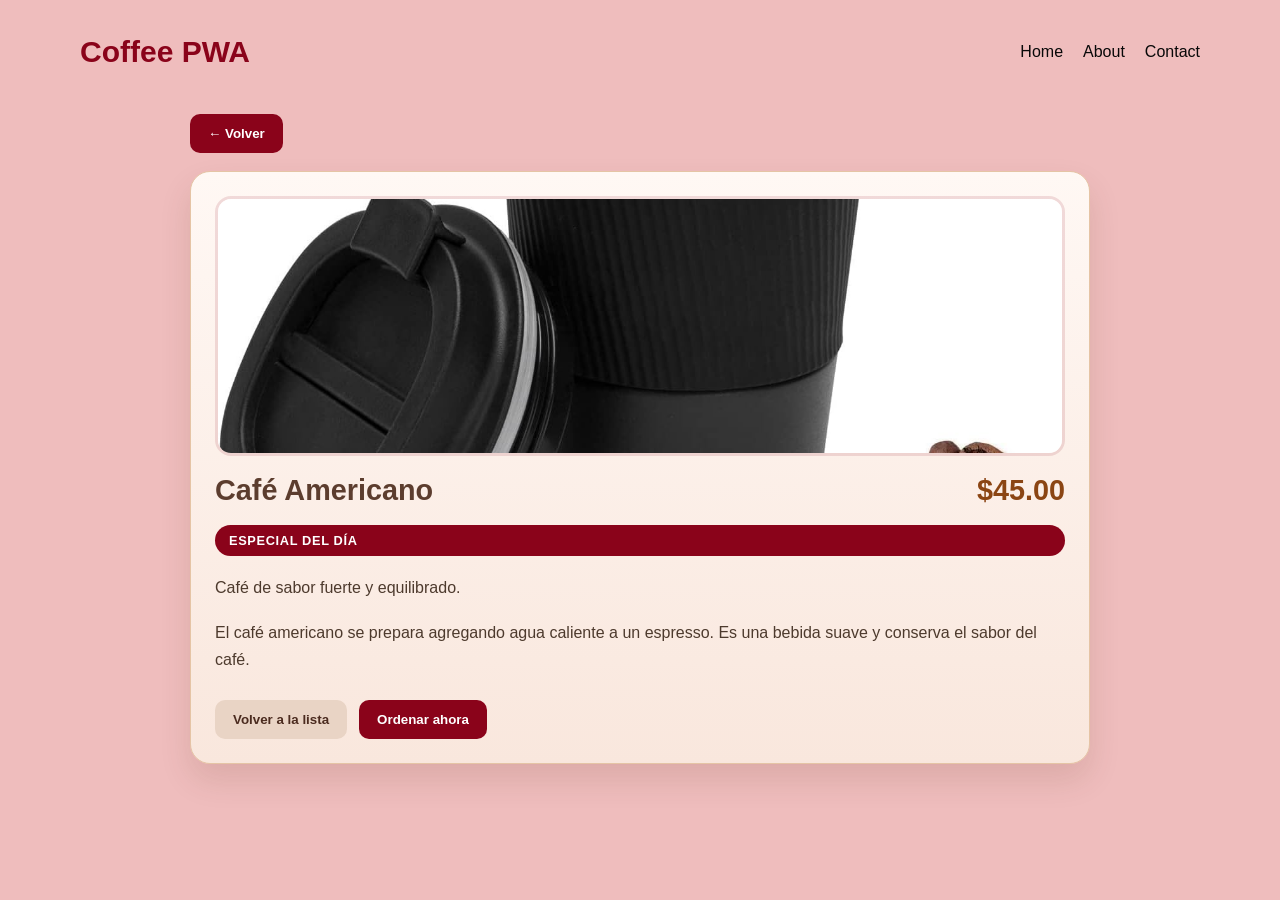
==== detalle.html @ 4420ba3e "feat:configuracion del serviceworker y el harchivo de manifest, asi como tambien la iterfaz de detal" ====
<!DOCTYPE html>
<html lang="es">

<head>
    <meta charset="UTF-8">
    <meta name="viewport" content="width=device-width, initial-scale=1.0">
    <title>Detalle del café</title>

    <link rel="stylesheet" href="css/style.css">
    <link rel="manifest" href="manifest.json">
    <meta name="theme-color" content="#124443">
</head>

<body>
    <main>
        <nav>
            <h1>Coffee PWA</h1>
            <ul>
                <li><a href="index.html">Home</a></li>
                <li>About</li>
                <li>Contact</li>
            </ul>
        </nav>

        <div class="detalle-page">
            <button type="button" class="btn-volver-pagina" onclick="window.location.href='index.html'">← Volver</button>
            <section id="detalle-producto" class="detalle-producto" aria-live="polite"></section>
        </div>
    </main>

    <script src="js/app.js"></script>
    <script>
        if ('serviceWorker' in navigator) {
            window.addEventListener('load', () => {
                navigator.serviceWorker.register('./serviceworker.js', { scope: './' })
                    .then(() => console.log('Service Worker registrado correctamente'))
                    .catch((error) => console.error('Error al registrar Service Worker:', error));
            });
        }
    </script>
</body>

</html>
---- css/style.css ----
* {
    margin: 0;
    padding: 0;
    box-sizing: border-box;
}

body {
    font-family: Arial, sans-serif;
    background-color: #efbdbd;
    font-size: 1rem;
}

main {
    max-width: 1200px;
    margin: 0 auto;
    padding: 20px;
}

nav {
    display: flex;
    justify-content: space-between;
    align-items: center;
    padding: 15px 20px;
    margin-bottom: 20px;
}

nav h1 {
    color: #8a031a;
    font-size: 30px;
}

ul {
    list-style: none;
    display: flex;
    gap: 20px;
}

li {
    cursor: pointer;
    color: #080808;
}

li a {
    text-decoration: none;
    color: #080808;
}

.detalle-page {
    max-width: 900px;
    margin: 0 auto;
    padding: 10px 0 30px;
}

.btn-volver-pagina {
    background: #8a031a;
    color: #fff;
    border: none;
    border-radius: 10px;
    padding: 12px 18px;
    margin-bottom: 18px;
    cursor: pointer;
    font-weight: 700;
}

.toolbar {
    display: flex;
    justify-content: flex-end;
    margin-bottom: 20px;
}

.boton-instalar {
    background: #124443;
    color: #fff;
    border: none;
    border-radius: 10px;
    padding: 12px 20px;
    font-weight: 700;
    cursor: pointer;
}

.layout-pwa {
    display: grid;
    grid-template-columns: minmax(0, 2fr) minmax(280px, 1fr);
    gap: 24px;
    align-items: start;
}

.container {
    display: grid;
    grid-template-columns: repeat(2, minmax(0, 1fr));
    gap: 20px;
    width: 100%;
}

.card {
    background-color: white;
    border: 1px solid #ddd;
    border-radius: 10px;
    overflow: hidden;
    box-shadow: 0 2px 8px rgba(0, 0, 0, 0.15);
    transition: 0.3s;
}

.card:hover {
    transform: translateY(-5px);
    box-shadow: 0 4px 12px rgba(0, 0, 0, 0.25);
}

.card img {
    width: 100%;
    height: 180px;
    object-fit: cover;
    display: block;
}

.card-info {
    padding: 15px;
    text-align: center;
}

.card-info h2 {
    margin: 0;
    font-size: 20px;
    color: #5c3d2e;
}

.card-info p {
    margin: 10px 0;
    color: #666;
    font-size: 14px;
}

.card-info span {
    display: block;
    font-size: 18px;
    font-weight: bold;
    color: #8b4513;
    margin-top: 10px;
}

.card-info button {
    display: inline-block;
    margin: 15px auto 0;
    padding: 10px 20px;
    background-color: #8a031a;
    color: white;
    border: none;
    border-radius: 8px;
    cursor: pointer;
    font-size: 16px;
}

.detalle-producto {
    background: linear-gradient(180deg, #fff8f4 0%, #f9e7dd 100%);
    border: 1px solid #e5c4a5;
    border-radius: 20px;
    padding: 24px;
    position: sticky;
    top: 20px;
    min-height: 360px;
    box-shadow: 0 16px 32px rgba(81, 38, 17, 0.12);
}

.detalle-producto .detalle-vacio {
    color: #6b4a35;
    text-align: center;
    margin-top: 30px;
    font-size: 1rem;
}

.detalle-producto .producto-detalle {
    display: grid;
    grid-template-columns: 1fr;
    gap: 18px;
}

.detalle-producto .producto-detalle img {
    width: 100%;
    height: 260px;
    object-fit: cover;
    border-radius: 16px;
    border: 3px solid rgba(138, 3, 26, 0.12);
}

.detalle-producto .producto-meta {
    display: flex;
    justify-content: space-between;
    align-items: center;
    gap: 12px;
    flex-wrap: wrap;
}

.detalle-producto h2 {
    color: #5c3d2e;
    margin: 0;
    font-size: clamp(1.8rem, 2vw, 2.5rem);
}

.detalle-producto .precio-detalle {
    color: #8b4513;
    font-size: 1.8rem;
    font-weight: 700;
}

.detalle-producto .badge {
    display: inline-block;
    background: #8a031a;
    color: #fff;
    border-radius: 999px;
    padding: 8px 14px;
    font-size: 0.8rem;
    letter-spacing: 0.05em;
    text-transform: uppercase;
    font-weight: 700;
}

.detalle-producto p {
    color: #4d3a2d;
    line-height: 1.7;
    margin: 0;
}

.detalle-producto .acciones-detalle {
    display: flex;
    gap: 12px;
    flex-wrap: wrap;
    margin-top: 8px;
}

.detalle-producto .btn-volver,
.detalle-producto .btn-ordenar {
    border: none;
    border-radius: 10px;
    padding: 12px 18px;
    font-weight: 700;
    cursor: pointer;
}

.detalle-producto .btn-volver {
    background: #e9d4c5;
    color: #4b2b1f;
}

.detalle-producto .btn-ordenar {
    background: #8a031a;
    color: #fff;
}

@media (max-width: 800px) {
    .layout-pwa {
        grid-template-columns: 1fr;
    }

    .container {
        grid-template-columns: repeat(2, minmax(0, 1fr));
    }
}

@media (max-width: 600px) {
    nav {
        flex-direction: column;
        gap: 15px;
    }

    ul {
        gap: 10px;
    }

    .container {
        grid-template-columns: 1fr;
    }
}
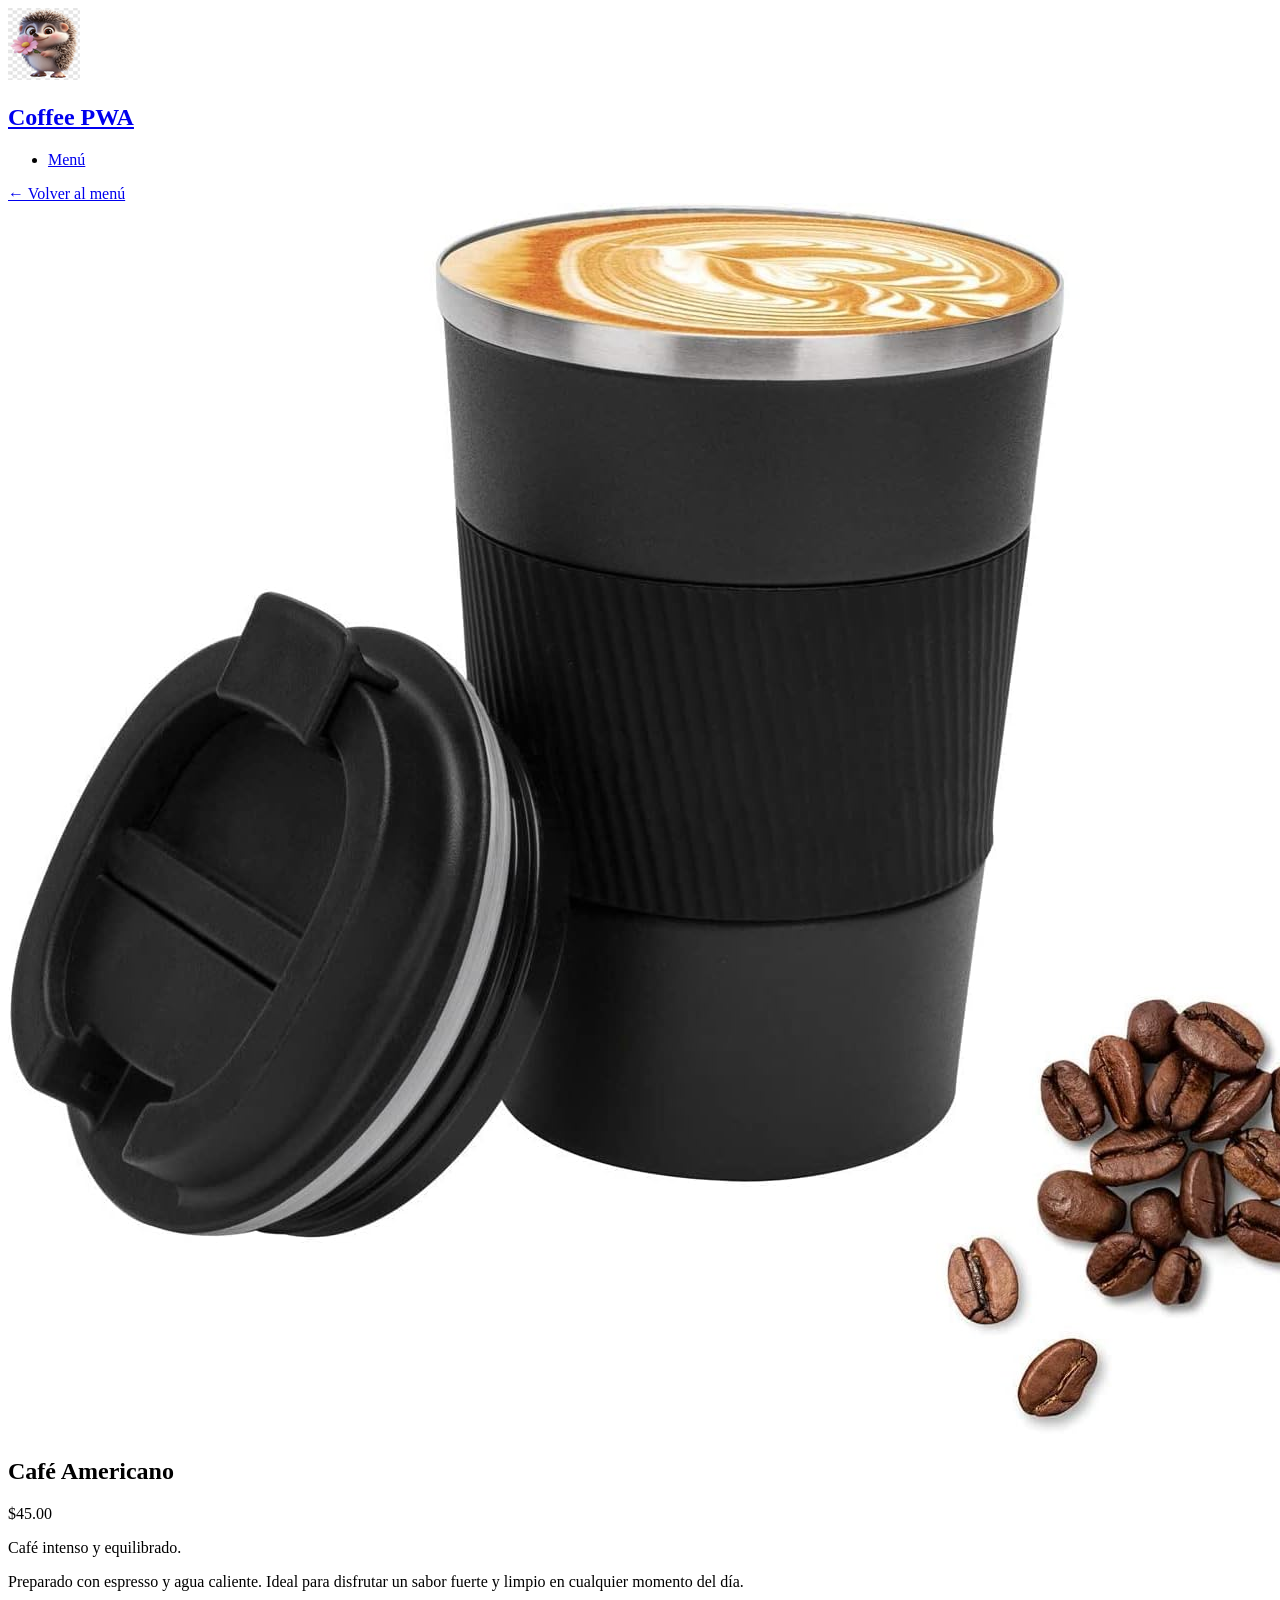
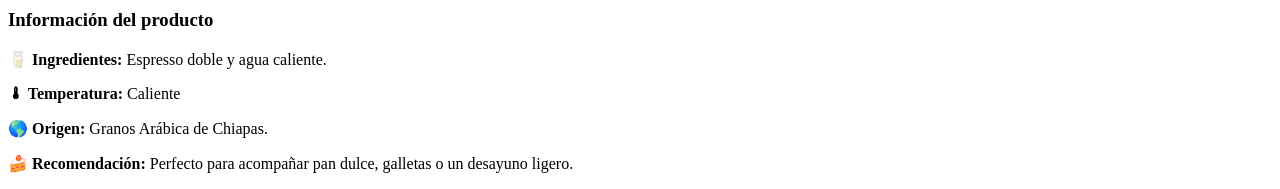
==== commit b6bc1501: "api pokemon" ====
--- a/detalle.html
+++ b/detalle.html
@@ -1,43 +1,38 @@
 <!DOCTYPE html>
 <html lang="es">
-
 <head>
     <meta charset="UTF-8">
-    <meta name="viewport" content="width=device-width, initial-scale=1.0">
-    <title>Detalle del café</title>
+    <meta name="viewport" content="width=device-width, initial-scale=1.0, viewport-fit=cover">
+    <title>Detalle del producto | Coffee PWA</title>
 
-    <link rel="stylesheet" href="css/style.css">
-    <link rel="manifest" href="manifest.json">
-    <meta name="theme-color" content="#124443">
+    <!-- Google Fonts: Nunito -->
+    <link rel="preconnect" href="https://fonts.googleapis.com">
+    <link rel="preconnect" href="https://fonts.gstatic.com" crossorigin>
+    <link href="https://fonts.googleapis.com/css2?family=Nunito:wght@400;600;700;800&display=swap" rel="stylesheet">
+
+    <link rel="stylesheet" href="/css/style.css?v=17">
+    <link rel="manifest" href="/manifest.json">
+    <meta name="theme-color" content="#3D2314">
 </head>
-
 <body>
     <main>
-        <nav>
-            <h1>Coffee PWA</h1>
-            <ul>
-                <li><a href="index.html">Home</a></li>
-                <li>About</li>
-                <li>Contact</li>
-            </ul>
-        </nav>
+        <header class="app-header">
+            <nav>
+                <a href="/index.html" class="brand" aria-label="Coffee PWA Inicio">
+                    <img src="/imagenes/icons/icon-72x72.png" alt="Coffee PWA Logo" class="brand-logo">
+                    <h1>Coffee PWA</h1>
+                </a>
+                <ul>
+                    <li><a href="/index.html">Menú</a></li>
+                </ul>
+            </nav>
+        </header>
 
-        <div class="detalle-page">
-            <button type="button" class="btn-volver-pagina" onclick="window.location.href='index.html'">← Volver</button>
-            <section id="detalle-producto" class="detalle-producto" aria-live="polite"></section>
-        </div>
+        <section class="product-detail" id="detalle-producto"></section>
     </main>
 
-    <script src="js/app.js"></script>
-    <script>
-        if ('serviceWorker' in navigator) {
-            window.addEventListener('load', () => {
-                navigator.serviceWorker.register('./serviceworker.js', { scope: './' })
-                    .then(() => console.log('Service Worker registrado correctamente'))
-                    .catch((error) => console.error('Error al registrar Service Worker:', error));
-            });
-        }
-    </script>
+    <script src="/js/pokemon.service.js?v=17"></script>
+    <script src="/js/pokemon.ui.js?v=17"></script>
+    <script src="/js/app.js?v=17"></script>
 </body>
-
-</html>
+</html>
--- a/css/style.css
+++ b/css/style.css
@@ -1,272 +1,64 @@
-* {
-    margin: 0;
-    padding: 0;
-    box-sizing: border-box;
-}
 
-body {
-    font-family: Arial, sans-serif;
-    background-color: #efbdbd;
-    font-size: 1rem;
-}
-
-main {
-    max-width: 1200px;
-    margin: 0 auto;
-    padding: 20px;
-}
-
-nav {
-    display: flex;
-    justify-content: space-between;
-    align-items: center;
-    padding: 15px 20px;
-    margin-bottom: 20px;
-}
-
-nav h1 {
-    color: #8a031a;
-    font-size: 30px;
-}
-
-ul {
-    list-style: none;
-    display: flex;
-    gap: 20px;
-}
-
-li {
-    cursor: pointer;
-    color: #080808;
-}
-
-li a {
-    text-decoration: none;
-    color: #080808;
-}
-
-.detalle-page {
-    max-width: 900px;
-    margin: 0 auto;
-    padding: 10px 0 30px;
-}
-
-.btn-volver-pagina {
-    background: #8a031a;
-    color: #fff;
-    border: none;
-    border-radius: 10px;
-    padding: 12px 18px;
-    margin-bottom: 18px;
-    cursor: pointer;
-    font-weight: 700;
-}
-
-.toolbar {
-    display: flex;
-    justify-content: flex-end;
-    margin-bottom: 20px;
-}
-
-.boton-instalar {
-    background: #124443;
-    color: #fff;
-    border: none;
-    border-radius: 10px;
-    padding: 12px 20px;
-    font-weight: 700;
-    cursor: pointer;
-}
-
-.layout-pwa {
-    display: grid;
-    grid-template-columns: minmax(0, 2fr) minmax(280px, 1fr);
-    gap: 24px;
-    align-items: start;
-}
+/* ==========================================================================
+   CATÁLOGO Y TARJETAS MÁS PEQUEÑAS
+   ========================================================================== */
 
 .container {
-    display: grid;
-    grid-template-columns: repeat(2, minmax(0, 1fr));
-    gap: 20px;
-    width: 100%;
+  display: grid;
+  grid-template-columns: repeat(auto-fill, minmax(200px, 1fr));
+  gap: var(--space-4);
+  padding: var(--space-4) 0;
+  width: 100%;
 }
 
 .card {
-    background-color: white;
-    border: 1px solid #ddd;
-    border-radius: 10px;
-    overflow: hidden;
-    box-shadow: 0 2px 8px rgba(0, 0, 0, 0.15);
-    transition: 0.3s;
+  width: 100%;
+  display: flex;
+  flex-direction: column;
+  background: var(--bg-card);
+  border: 1px solid var(--color-border);
+  border-radius: var(--radius-lg);
+  overflow: hidden;
+  box-shadow: var(--shadow-card);
+  transition: transform var(--transition-base),
+              box-shadow var(--transition-base),
+              border-color var(--transition-base);
 }
 
 .card:hover {
-    transform: translateY(-5px);
-    box-shadow: 0 4px 12px rgba(0, 0, 0, 0.25);
+  transform: translateY(-4px);
+  box-shadow: var(--shadow-hover);
+  border-color: var(--color-accent-border);
 }
 
+/* Imágenes más pequeñas */
 .card img {
-    width: 100%;
-    height: 180px;
-    object-fit: cover;
-    display: block;
+  width: 100%;
+  height: 150px;
+  object-fit: cover;
+  display: block;
+  background-color: var(--bg-subtle);
+  transition: transform 0.4s ease;
 }
 
-.card-info {
-    padding: 15px;
-    text-align: center;
+.card:hover img {
+  transform: scale(1.02);
 }
 
-.card-info h2 {
-    margin: 0;
-    font-size: 20px;
-    color: #5c3d2e;
+/* Menos espacio dentro de la tarjeta */
+.card-info {
+  display: flex;
+  flex-direction: column;
+  flex: 1;
+  padding: var(--space-3);
+  text-align: left;
 }
 
-.card-info p {
-    margin: 10px 0;
-    color: #666;
-    font-size: 14px;
+/* Títulos un poco más pequeños */
+.card-info h2 {
+  color: var(--color-text);
+  font-size: 1.1rem;
+  font-weight: 800;
+  line-height: 1.3;
+  margin-bottom: var(--space-2);
 }
-
-.card-info span {
-    display: block;
-    font-size: 18px;
-    font-weight: bold;
-    color: #8b4513;
-    margin-top: 10px;
-}
-
-.card-info button {
-    display: inline-block;
-    margin: 15px auto 0;
-    padding: 10px 20px;
-    background-color: #8a031a;
-    color: white;
-    border: none;
-    border-radius: 8px;
-    cursor: pointer;
-    font-size: 16px;
-}
-
-.detalle-producto {
-    background: linear-gradient(180deg, #fff8f4 0%, #f9e7dd 100%);
-    border: 1px solid #e5c4a5;
-    border-radius: 20px;
-    padding: 24px;
-    position: sticky;
-    top: 20px;
-    min-height: 360px;
-    box-shadow: 0 16px 32px rgba(81, 38, 17, 0.12);
-}
-
-.detalle-producto .detalle-vacio {
-    color: #6b4a35;
-    text-align: center;
-    margin-top: 30px;
-    font-size: 1rem;
-}
-
-.detalle-producto .producto-detalle {
-    display: grid;
-    grid-template-columns: 1fr;
-    gap: 18px;
-}
-
-.detalle-producto .producto-detalle img {
-    width: 100%;
-    height: 260px;
-    object-fit: cover;
-    border-radius: 16px;
-    border: 3px solid rgba(138, 3, 26, 0.12);
-}
-
-.detalle-producto .producto-meta {
-    display: flex;
-    justify-content: space-between;
-    align-items: center;
-    gap: 12px;
-    flex-wrap: wrap;
-}
-
-.detalle-producto h2 {
-    color: #5c3d2e;
-    margin: 0;
-    font-size: clamp(1.8rem, 2vw, 2.5rem);
-}
-
-.detalle-producto .precio-detalle {
-    color: #8b4513;
-    font-size: 1.8rem;
-    font-weight: 700;
-}
-
-.detalle-producto .badge {
-    display: inline-block;
-    background: #8a031a;
-    color: #fff;
-    border-radius: 999px;
-    padding: 8px 14px;
-    font-size: 0.8rem;
-    letter-spacing: 0.05em;
-    text-transform: uppercase;
-    font-weight: 700;
-}
-
-.detalle-producto p {
-    color: #4d3a2d;
-    line-height: 1.7;
-    margin: 0;
-}
-
-.detalle-producto .acciones-detalle {
-    display: flex;
-    gap: 12px;
-    flex-wrap: wrap;
-    margin-top: 8px;
-}
-
-.detalle-producto .btn-volver,
-.detalle-producto .btn-ordenar {
-    border: none;
-    border-radius: 10px;
-    padding: 12px 18px;
-    font-weight: 700;
-    cursor: pointer;
-}
-
-.detalle-producto .btn-volver {
-    background: #e9d4c5;
-    color: #4b2b1f;
-}
-
-.detalle-producto .btn-ordenar {
-    background: #8a031a;
-    color: #fff;
-}
-
-@media (max-width: 800px) {
-    .layout-pwa {
-        grid-template-columns: 1fr;
-    }
-
-    .container {
-        grid-template-columns: repeat(2, minmax(0, 1fr));
-    }
-}
-
-@media (max-width: 600px) {
-    nav {
-        flex-direction: column;
-        gap: 15px;
-    }
-
-    ul {
-        gap: 10px;
-    }
-
-    .container {
-        grid-template-columns: 1fr;
-    }
-}
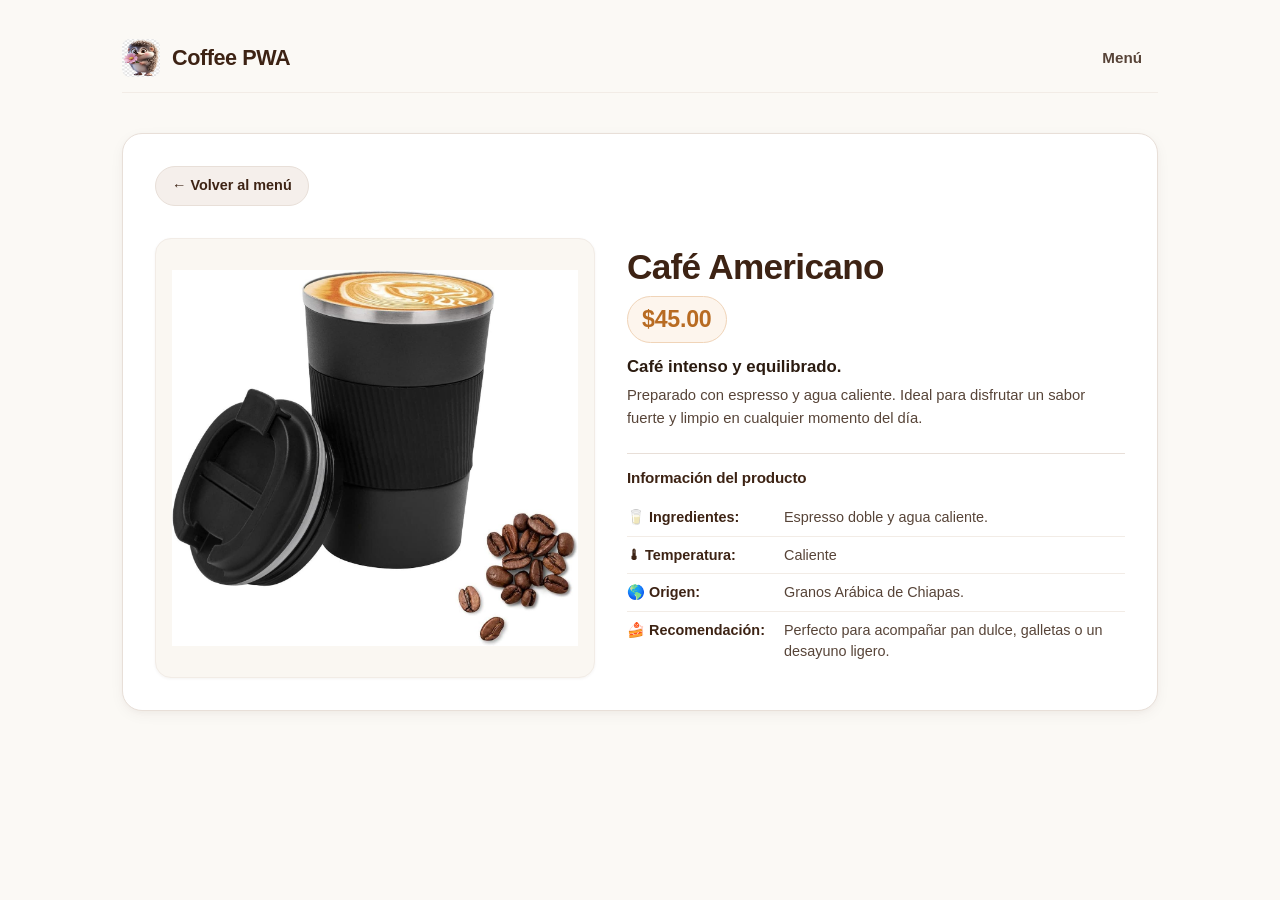
==== commit 99332b41: "pokemones" ====
--- a/detalle.html
+++ b/detalle.html
@@ -10,7 +10,7 @@
     <link rel="preconnect" href="https://fonts.gstatic.com" crossorigin>
     <link href="https://fonts.googleapis.com/css2?family=Nunito:wght@400;600;700;800&display=swap" rel="stylesheet">
 
-    <link rel="stylesheet" href="/css/style.css?v=17">
+    <link rel="stylesheet" href="/css/style.css?v=19">
     <link rel="manifest" href="/manifest.json">
     <meta name="theme-color" content="#3D2314">
 </head>
--- a/css/style.css
+++ b/css/style.css
@@ -1,18 +1,245 @@
-
 /* ==========================================================================
-   CATÁLOGO Y TARJETAS MÁS PEQUEÑAS
+   COFFEE PWA - DESIGN SYSTEM & STYLES (Specialty Warm Light Theme)
+   Zero Horizontal Overflow | Android Mobile-First | 48px Touch Targets
    ========================================================================== */
+
+:root {
+  /* Typography */
+  --font-main: 'Nunito', -apple-system, BlinkMacSystemFont, 'Segoe UI', Roboto, Helvetica, Arial, sans-serif;
+
+  /* Palette - Warm Specialty Coffee Light Theme */
+  --bg-page: #FBF9F5;
+  --bg-surface: #FFFFFF;
+  --bg-subtle: #F5EFEB;
+  --bg-subtle-hover: #ECE4DC;
+  --bg-card: #FFFFFF;
+
+  --color-primary: #3D2314;
+  --color-primary-hover: #26140A;
+  --color-primary-light: #5C3D2E;
+
+  --color-accent: #B86B22;
+  --color-accent-subtle: #FDF5ED;
+  --color-accent-border: #F0D4B8;
+
+  --color-text: #2B1B10;
+  --color-text-secondary: #574438;
+  --color-text-muted: #847366;
+
+  --color-border: #E8DFD8;
+  --color-border-light: #F2ECE6;
+
+  /* Spacing System (multiples of 4) */
+  --space-1: 4px;
+  --space-2: 8px;
+  --space-3: 12px;
+  --space-4: 16px;
+  --space-5: 20px;
+  --space-6: 24px;
+  --space-8: 32px;
+  --space-10: 40px;
+  --space-12: 48px;
+
+  /* Border Radius Scale */
+  --radius-sm: 8px;
+  --radius-md: 12px;
+  --radius-lg: 16px;
+  --radius-xl: 20px;
+  --radius-full: 9999px;
+
+  /* Elevation & Shadows */
+  --shadow-card: 0 4px 16px -2px rgba(61, 35, 20, 0.06), 0 2px 6px -1px rgba(61, 35, 20, 0.03);
+  --shadow-hover: 0 12px 28px -4px rgba(61, 35, 20, 0.12), 0 4px 10px -2px rgba(61, 35, 20, 0.06);
+  --shadow-sm: 0 1px 3px rgba(61, 35, 20, 0.05);
+
+  /* Touch Target (Android Accessibility standard) */
+  --touch-target: 48px;
+
+  /* Transitions */
+  --transition-base: 0.2s cubic-bezier(0.4, 0, 0.2, 1);
+}
+
+/* ==========================================================================
+   RESET & GLOBAL RULES
+   ========================================================================== */
+
+*, *::before, *::after {
+  margin: 0;
+  padding: 0;
+  box-sizing: border-box;
+  -webkit-tap-highlight-color: transparent;
+}
+
+html {
+  font-size: 16px;
+  scroll-behavior: smooth;
+  -webkit-text-size-adjust: 100%;
+}
+
+body {
+  font-family: var(--font-main);
+  background-color: var(--bg-page);
+  color: var(--color-text-secondary);
+  line-height: 1.6;
+  min-height: 100vh;
+  min-height: 100dvh;
+  overflow-x: hidden;
+  /* Respeto estricto del safe-area en Android */
+  padding-bottom: max(var(--space-6), env(safe-area-inset-bottom));
+}
+
+main {
+  width: 100%;
+  max-width: 1100px;
+  margin: 0 auto;
+  padding: var(--space-4);
+  text-align: left;
+}
+
+/* ==========================================================================
+   HEADER & NAVIGATION
+   ========================================================================== */
+
+.app-header {
+  margin-bottom: var(--space-6);
+}
+
+nav {
+  display: flex;
+  justify-content: space-between;
+  align-items: center;
+  flex-wrap: wrap;
+  gap: var(--space-3) var(--space-4);
+  padding: var(--space-3) 0;
+  border-bottom: 1px solid var(--color-border-light);
+}
+
+/* Logo e imagen siempre AL LADO del nombre en una fila horizontal */
+.brand {
+  display: inline-flex !important;
+  flex-direction: row !important;
+  align-items: center !important;
+  flex-wrap: nowrap !important;
+  gap: var(--space-3);
+  text-decoration: none;
+  flex-shrink: 0;
+}
+
+.brand-logo {
+  width: 38px;
+  height: 38px;
+  border-radius: var(--radius-sm);
+  object-fit: contain;
+  flex-shrink: 0;
+  display: block;
+}
+
+.brand h1 {
+  color: var(--color-primary);
+  font-size: 1.35rem;
+  font-weight: 800;
+  letter-spacing: -0.02em;
+  margin: 0;
+  line-height: 1;
+  white-space: nowrap;
+}
+
+ul {
+  list-style: none;
+  display: flex;
+  align-items: center;
+  gap: var(--space-2);
+}
+
+li {
+  margin: 0;
+}
+
+li a {
+  display: inline-flex;
+  align-items: center;
+  justify-content: center;
+  min-height: 44px;
+  padding: var(--space-2) var(--space-4);
+  border-radius: var(--radius-full);
+  text-decoration: none;
+  color: var(--color-text-secondary);
+  font-weight: 700;
+  font-size: 0.95rem;
+  transition: all var(--transition-base);
+}
+
+li a:hover {
+  color: var(--color-primary);
+  background-color: var(--bg-subtle);
+}
+
+li a.active {
+  color: #FFFFFF;
+  background-color: var(--color-primary);
+}
+
+/* Hero Banner */
+.hero-banner {
+  margin-top: var(--space-5);
+  padding: var(--space-6) var(--space-5);
+  background: linear-gradient(135deg, #F5EFEB 0%, #EFE8E1 100%);
+  border: 1px solid var(--color-border);
+  border-radius: var(--radius-xl);
+  text-align: left;
+}
+
+.hero-badge {
+  display: inline-block;
+  background-color: var(--color-accent-subtle);
+  color: var(--color-accent);
+  border: 1px solid var(--color-accent-border);
+  padding: var(--space-1) var(--space-3);
+  border-radius: var(--radius-full);
+  font-size: 0.8rem;
+  font-weight: 800;
+  text-transform: uppercase;
+  letter-spacing: 0.05em;
+  margin-bottom: var(--space-2);
+}
+
+.hero-title {
+  font-size: clamp(1.35rem, 3.5vw, 1.85rem);
+  font-weight: 800;
+  color: var(--color-primary);
+  line-height: 1.3;
+  margin-bottom: var(--space-2);
+}
+
+.hero-subtitle {
+  color: var(--color-text-secondary);
+  font-size: clamp(0.92rem, 2.2vw, 1.05rem);
+  max-width: 620px;
+  line-height: 1.5;
+}
+
+/* ==========================================================================
+   CATALOG GRID & CARDS
+   ========================================================================== */
+
+.catalog-section {
+  width: 100%;
+}
 
 .container {
   display: grid;
-  grid-template-columns: repeat(auto-fill, minmax(200px, 1fr));
-  gap: var(--space-4);
-  padding: var(--space-4) 0;
+  grid-template-columns: repeat(auto-fill, minmax(260px, 1fr));
+  align-items: start;
+  grid-auto-rows: max-content;
+  gap: var(--space-6);
+  padding: var(--space-5) 0;
   width: 100%;
 }
 
 .card {
   width: 100%;
+  height: fit-content;
+  align-self: start;
   display: flex;
   flex-direction: column;
   background: var(--bg-card);
@@ -20,9 +247,7 @@
   border-radius: var(--radius-lg);
   overflow: hidden;
   box-shadow: var(--shadow-card);
-  transition: transform var(--transition-base),
-              box-shadow var(--transition-base),
-              border-color var(--transition-base);
+  transition: transform var(--transition-base), box-shadow var(--transition-base), border-color var(--transition-base);
 }
 
 .card:hover {
@@ -31,10 +256,9 @@
   border-color: var(--color-accent-border);
 }
 
-/* Imágenes más pequeñas */
 .card img {
   width: 100%;
-  height: 150px;
+  height: 200px;
   object-fit: cover;
   display: block;
   background-color: var(--bg-subtle);
@@ -45,20 +269,694 @@
   transform: scale(1.02);
 }
 
-/* Menos espacio dentro de la tarjeta */
 .card-info {
   display: flex;
   flex-direction: column;
-  flex: 1;
-  padding: var(--space-3);
+  flex: 0 0 auto;
+  padding: var(--space-5);
   text-align: left;
 }
 
-/* Títulos un poco más pequeños */
 .card-info h2 {
   color: var(--color-text);
+  font-size: 1.25rem;
+  font-weight: 800;
+  line-height: 1.3;
+  margin-bottom: var(--space-2);
+}
+
+.card-info p {
+  color: var(--color-text-secondary);
+  font-size: 0.925rem;
+  line-height: 1.5;
+  flex-grow: 0;
+  margin-bottom: var(--space-4);
+}
+
+.card-info span {
+  display: block;
+  font-size: 1.35rem;
+  font-weight: 800;
+  color: var(--color-accent);
+  margin-bottom: var(--space-4);
+  letter-spacing: -0.01em;
+}
+
+.view-more {
+  display: inline-flex;
+  align-items: center;
+  justify-content: center;
+  min-height: var(--touch-target);
+  width: 100%;
+  padding: var(--space-3) var(--space-4);
+  background: var(--color-primary);
+  color: #FFFFFF;
+  border-radius: var(--radius-md);
+  text-decoration: none;
+  font-size: 0.95rem;
+  font-weight: 700;
+  letter-spacing: 0.01em;
+  transition: background-color var(--transition-base), transform var(--transition-base), box-shadow var(--transition-base);
+  cursor: pointer;
+}
+
+.view-more:hover {
+  background: var(--color-primary-hover);
+  box-shadow: 0 4px 12px rgba(61, 35, 20, 0.25);
+}
+
+.view-more:active {
+  transform: scale(0.98);
+}
+
+/* ==========================================================================
+   PRODUCT DETAIL VIEW (Armonía visual, proporciones y balance imagen-contenido)
+   ========================================================================== */
+
+.product-detail {
+  width: 100%;
+  max-width: 1040px;
+  margin: 0 auto;
+  padding: var(--space-4) 0;
+}
+
+.detail-content {
+  display: grid;
+  grid-template-columns: 1fr;
+  grid-template-areas:
+    "back"
+    "image"
+    "info";
+  gap: var(--space-5);
+  background: var(--bg-surface);
+  border: 1px solid var(--color-border);
+  border-radius: var(--radius-xl);
+  padding: var(--space-6);
+  box-shadow: var(--shadow-card);
+  width: 100%;
+}
+
+.back-button {
+  grid-area: back;
+  justify-self: start;
+  display: inline-flex;
+  align-items: center;
+  gap: var(--space-2);
+  min-height: 40px;
+  padding: 6px 16px;
+  color: var(--color-primary);
+  background: var(--bg-subtle);
+  border: 1px solid var(--color-border);
+  border-radius: var(--radius-full);
+  font-weight: 700;
+  font-size: 0.9rem;
+  text-decoration: none;
+  transition: all var(--transition-base);
+  margin-bottom: var(--space-2);
+}
+
+.back-button:hover {
+  background: var(--color-primary);
+  color: #FFFFFF;
+  border-color: var(--color-primary);
+  transform: translateX(-3px);
+  box-shadow: 0 4px 12px rgba(61, 35, 20, 0.15);
+}
+
+.back-button:active {
+  transform: scale(0.97);
+}
+
+.detail-content img {
+  grid-area: image;
+  width: 100%;
+  aspect-ratio: 1 / 1;
+  max-height: 460px;
+  object-fit: contain;
+  background: #FAF7F2;
+  padding: var(--space-4);
+  border-radius: var(--radius-lg);
+  border: 1px solid var(--color-border-light);
+  box-shadow: var(--shadow-sm);
+  display: block;
+}
+
+.detail-info {
+  grid-area: info;
+  display: flex;
+  flex-direction: column;
+  text-align: left;
+  justify-content: center;
+}
+
+.detail-info h2 {
+  color: var(--color-primary);
+  font-size: clamp(1.6rem, 3vw, 2.2rem);
+  font-weight: 800;
+  line-height: 1.2;
+  margin-bottom: var(--space-2);
+  letter-spacing: -0.02em;
+}
+
+/* Badge destacado de precio */
+.detail-info span {
+  display: inline-flex;
+  align-items: center;
+  align-self: flex-start;
+  font-size: 1.45rem;
+  font-weight: 800;
+  color: var(--color-accent);
+  background: var(--color-accent-subtle);
+  border: 1px solid var(--color-accent-border);
+  padding: 4px 14px;
+  border-radius: var(--radius-full);
+  margin-bottom: var(--space-3);
+  letter-spacing: -0.01em;
+}
+
+/* Párrafo destacado de descripción */
+.detail-info > p:first-of-type {
+  font-size: 1.05rem;
+  font-weight: 700;
+  color: var(--color-text);
+  line-height: 1.45;
+  margin-bottom: var(--space-1);
+}
+
+/* Párrafo complementario de detalles */
+.detail-info > p:nth-of-type(2) {
+  color: var(--color-text-secondary);
+  font-size: 0.925rem;
+  line-height: 1.55;
+  margin-bottom: var(--space-4);
+}
+
+/* ==========================================================================
+   PRODUCT EXTRA SPECIFICATIONS (Lista Limpia y Editorial, sin contenedores rígidos)
+   ========================================================================== */
+
+.product-extra {
+  margin-top: var(--space-2);
+  padding-top: var(--space-3);
+  border-top: 1px solid var(--color-border);
+  display: flex;
+  flex-direction: column;
+}
+
+.product-extra h3 {
+  color: var(--color-primary);
+  font-size: 0.95rem;
+  font-weight: 800;
+  margin-bottom: var(--space-2);
+  letter-spacing: -0.01em;
+}
+
+.product-extra p {
+  display: grid;
+  grid-template-columns: 145px 1fr;
+  align-items: baseline;
+  gap: var(--space-3);
+  padding: 8px 0;
+  background: transparent;
+  border: none;
+  border-bottom: 1px solid var(--color-border-light);
+  border-radius: 0;
+  font-size: 0.9rem;
+  line-height: 1.45;
+  color: var(--color-text-secondary);
+  margin-bottom: 0;
+}
+
+.product-extra p:last-child {
+  border-bottom: none;
+}
+
+.product-extra strong {
+  color: var(--color-primary);
+  font-weight: 700;
+  display: inline-flex;
+  align-items: center;
+  gap: var(--space-1);
+  white-space: nowrap;
+}
+
+/* ==========================================================================
+   RESPONSIVE BREAKPOINTS (Mobile-First)
+   ========================================================================== */
+
+/* Tablets y Desktop (>= 768px) */
+@media (min-width: 768px) {
+  main {
+    padding: var(--space-6) var(--space-8);
+  }
+
+  .detail-content {
+    grid-template-columns: minmax(360px, 440px) 1fr;
+    grid-template-areas:
+      "back  back"
+      "image info";
+    gap: var(--space-6) var(--space-8);
+    padding: var(--space-8);
+    align-items: center; /* Centrado vertical armónico con la imagen */
+  }
+
+  .detail-content img {
+    height: 100%;
+    max-height: 480px;
+    align-self: center;
+  }
+}
+
+/* Móviles Compactos (<= 480px) */
+@media (max-width: 480px) {
+  main {
+    padding: var(--space-3);
+  }
+
+  .hero-banner {
+    padding: var(--space-5) var(--space-4);
+  }
+
+  .container {
+    gap: var(--space-4);
+    padding: var(--space-4) 0;
+  }
+
+  .detail-content {
+    padding: var(--space-4);
+    gap: var(--space-5);
+  }
+
+  /* En móviles estrechos la ficha se alinea limpiamente con separadores sutiles */
+  .product-extra p {
+    display: flex;
+    flex-direction: column;
+    align-items: flex-start;
+    gap: 3px;
+    padding: 10px 0;
+    border-bottom: 1px solid var(--color-border-light);
+  }
+
+  .product-extra strong {
+    font-size: 0.825rem;
+    color: var(--color-text-muted);
+    text-transform: uppercase;
+    letter-spacing: 0.04em;
+  }
+}
+
+/* Pantallas Muy Pequeñas (<= 360px - ej. Galaxy Fold o dispositivos angostos) */
+@media (max-width: 360px) {
+  .container {
+    grid-template-columns: 1fr;
+  }
+
+  nav ul {
+    gap: var(--space-1);
+  }
+
+  li a {
+    padding: var(--space-2) var(--space-3);
+    font-size: 0.875rem;
+  }
+
+  .brand h1 {
+    font-size: 1.15rem;
+  }
+
+  .brand-logo {
+    width: 32px;
+    height: 32px;
+  }
+}
+
+/* ==========================================================================
+   POKÉMON MODULE - EXTENSION DE ESTILOS
+   Aislamiento visual sin colisión con el catálogo de café.
+   ========================================================================== */
+
+.section-heading {
+  margin-top: var(--space-8);
+  margin-bottom: var(--space-4);
+  text-align: left;
+}
+
+.section-title {
+  font-size: clamp(1.35rem, 3.2vw, 1.75rem);
+  font-weight: 800;
+  color: var(--color-primary);
+  line-height: 1.3;
+  margin-top: var(--space-2);
+  margin-bottom: var(--space-2);
+}
+
+.section-subtitle {
+  color: var(--color-text-secondary);
+  font-size: 0.95rem;
+  max-width: 620px;
+  line-height: 1.5;
+}
+
+/* Card Pokémon */
+.card-pokemon .card-media {
+  width: 100%;
+  height: 200px;
+  display: flex;
+  align-items: center;
+  justify-content: center;
+  background: radial-gradient(circle, rgba(184, 107, 34, 0.08) 0%, rgba(245, 239, 235, 0.45) 75%);
+  padding: var(--space-4);
+  overflow: hidden;
+}
+
+.card-pokemon .card-media img {
+  max-width: 100%;
+  max-height: 100%;
+  width: auto;
+  height: auto;
+  object-fit: contain;
+  filter: drop-shadow(0 6px 10px rgba(61, 35, 20, 0.12));
+  transition: transform 0.35s cubic-bezier(0.34, 1.56, 0.64, 1);
+}
+
+.card-pokemon:hover .card-media img {
+  transform: scale(1.08) translateY(-2px);
+}
+
+.pokemon-badge-id {
+  display: inline-block;
+  font-size: 0.8rem;
+  font-weight: 800;
+  color: var(--color-accent);
+  background-color: var(--color-accent-subtle);
+  border: 1px solid var(--color-accent-border);
+  padding: 2px 8px;
+  border-radius: var(--radius-full);
+  margin-bottom: var(--space-2);
+  width: fit-content;
+}
+
+.pokemon-badge-id.detail-id {
+  font-size: 0.95rem;
+  padding: 4px 12px;
+}
+
+/* Tipos de Pokémon */
+.pokemon-types-list {
+  display: flex;
+  flex-wrap: wrap;
+  gap: var(--space-2);
+  margin-top: var(--space-3);
+  margin-bottom: var(--space-4);
+}
+
+.pokemon-type-badge {
+  display: inline-block;
+  padding: 4px 12px;
+  border-radius: var(--radius-full);
+  font-size: 0.8rem;
+  font-weight: 700;
+  color: #FFFFFF;
+  text-transform: capitalize;
+  letter-spacing: 0.02em;
+  box-shadow: var(--shadow-sm);
+}
+
+.type-normal   { background-color: #9FA19F; }
+.type-fire     { background-color: #E62829; }
+.type-water    { background-color: #2980EF; }
+.type-grass    { background-color: #3FA129; }
+.type-electric { background-color: #FAC000; color: #2B1B10; }
+.type-ice      { background-color: #3DCEF3; color: #2B1B10; }
+.type-fighting { background-color: #FF8000; }
+.type-poison   { background-color: #9141CB; }
+.type-ground   { background-color: #915121; }
+.type-flying   { background-color: #81B9EF; color: #2B1B10; }
+.type-psychic  { background-color: #EF4179; }
+.type-bug      { background-color: #91A119; }
+.type-rock     { background-color: #AFA981; }
+.type-ghost    { background-color: #704170; }
+.type-dragon   { background-color: #5060E1; }
+.type-steel    { background-color: #60A1B8; }
+.type-fairy    { background-color: #EF70EF; }
+.type-dark     { background-color: #50413F; }
+
+/* Vista Detalle Pokémon */
+.pokemon-detail-content .detail-media-wrapper {
+  display: flex;
+  align-items: center;
+  justify-content: center;
+  background: radial-gradient(circle, rgba(184, 107, 34, 0.1) 0%, rgba(245, 239, 235, 0.6) 80%);
+  border-radius: var(--radius-lg);
+  padding: var(--space-6);
+  border: 1px solid var(--color-border);
+}
+
+.pokemon-detail-content .detail-media-wrapper img {
+  max-width: 280px;
+  max-height: 280px;
+  width: 100%;
+  height: auto;
+  object-fit: contain;
+  filter: drop-shadow(0 10px 20px rgba(61, 35, 20, 0.18));
+}
+
+.pokemon-stats-section {
+  margin-top: var(--space-5);
+  padding-top: var(--space-4);
+  border-top: 1px solid var(--color-border);
+}
+
+.pokemon-stats-section h3 {
   font-size: 1.1rem;
   font-weight: 800;
-  line-height: 1.3;
-  margin-bottom: var(--space-2);
-}
+  color: var(--color-primary);
+  margin-bottom: var(--space-3);
+}
+
+.stats-list {
+  display: flex;
+  flex-direction: column;
+  gap: var(--space-3);
+}
+
+.stat-row {
+  display: flex;
+  flex-direction: column;
+  gap: 4px;
+}
+
+.stat-label-group {
+  display: flex;
+  justify-content: space-between;
+  font-size: 0.875rem;
+  font-weight: 700;
+  color: var(--color-text-secondary);
+}
+
+.stat-value {
+  color: var(--color-primary);
+  font-weight: 800;
+}
+
+.stat-bar-container {
+  width: 100%;
+  height: 8px;
+  background-color: var(--bg-subtle);
+  border-radius: var(--radius-full);
+  overflow: hidden;
+}
+
+.stat-bar-fill {
+  height: 100%;
+  background: linear-gradient(90deg, var(--color-accent), #D4843D);
+  border-radius: var(--radius-full);
+  transition: width 0.6s ease-out;
+}
+
+/* Skeleton Loader */
+.skeleton-shimmer {
+  background: linear-gradient(90deg, #F0E8E2 0%, #FAF6F3 50%, #F0E8E2 100%);
+  background-size: 200% 100%;
+  animation: shimmer 1.5s infinite;
+  border-radius: var(--radius-sm);
+}
+
+@keyframes shimmer {
+  0% { background-position: -200% 0; }
+  100% { background-position: 200% 0; }
+}
+
+.skeleton-line {
+  height: 14px;
+  margin-bottom: var(--space-2);
+}
+
+.skeleton-id { width: 30%; height: 18px; }
+.skeleton-title { width: 60%; height: 22px; }
+.skeleton-desc { width: 90%; }
+.skeleton-btn { width: 100%; height: var(--touch-target); border-radius: var(--radius-md); margin-top: var(--space-3); }
+
+/* Estado de Error */
+.pokemon-error-state {
+  grid-column: 1 / -1;
+  text-align: center;
+  padding: var(--space-8) var(--space-4);
+  background: var(--bg-surface);
+  border: 1px dashed var(--color-border);
+  border-radius: var(--radius-lg);
+  max-width: 480px;
+  margin: var(--space-4) auto;
+}
+
+.pokemon-error-state .error-icon {
+  font-size: 2.5rem;
+  margin-bottom: var(--space-2);
+}
+
+.pokemon-error-state h3 {
+  color: var(--color-primary);
+  font-size: 1.25rem;
+  margin-bottom: var(--space-2);
+}
+
+.pokemon-error-state p {
+  color: var(--color-text-secondary);
+  font-size: 0.95rem;
+  margin-bottom: var(--space-5);
+}
+
+.retry-btn {
+  max-width: 200px;
+  margin: 0 auto;
+}
+
+/* Paginación Incremental (Cargar Más) */
+.load-more-container {
+  display: flex;
+  justify-content: center;
+  align-items: center;
+  margin-top: var(--space-8);
+  margin-bottom: var(--space-12);
+  padding: var(--space-4) var(--space-4);
+  width: 100%;
+}
+
+.load-more-btn {
+  display: inline-flex;
+  align-items: center;
+  justify-content: center;
+  gap: var(--space-3);
+  min-height: 52px;
+  padding: 14px 36px;
+  background: linear-gradient(135deg, #3D2314 0%, #54331E 100%);
+  color: #FFFFFF;
+  border: 1.5px solid var(--color-accent-border);
+  border-radius: var(--radius-full);
+  font-family: var(--font-main);
+  font-size: 1.05rem;
+  font-weight: 800;
+  letter-spacing: 0.02em;
+  cursor: pointer;
+  outline: none;
+  transition: all 0.25s cubic-bezier(0.4, 0, 0.2, 1);
+  box-shadow: 0 4px 16px rgba(61, 35, 20, 0.2), 0 1px 3px rgba(61, 35, 20, 0.1);
+}
+
+.load-more-btn .btn-icon {
+  font-size: 1.25rem;
+  display: inline-block;
+  transition: transform 0.25s ease;
+  filter: drop-shadow(0 2px 4px rgba(0, 0, 0, 0.3));
+}
+
+.load-more-btn:hover:not(:disabled) {
+  background: linear-gradient(135deg, #26140A 0%, #3D2314 100%);
+  border-color: var(--color-accent);
+  transform: translateY(-3px);
+  box-shadow: 0 8px 24px rgba(61, 35, 20, 0.32), 0 2px 6px rgba(184, 107, 34, 0.2);
+}
+
+.load-more-btn:hover:not(:disabled) .btn-icon {
+  transform: scale(1.2) rotate(10deg);
+}
+
+.load-more-btn:active:not(:disabled) {
+  transform: translateY(-1px) scale(0.98);
+  box-shadow: 0 4px 12px rgba(61, 35, 20, 0.25);
+}
+
+.load-more-btn:disabled {
+  opacity: 0.65;
+  cursor: not-allowed;
+  transform: none;
+  box-shadow: none;
+}
+
+.all-loaded-text {
+  font-size: 0.95rem;
+  font-weight: 700;
+  color: var(--color-text-muted);
+  background: var(--bg-subtle);
+  padding: var(--space-3) var(--space-6);
+  border-radius: var(--radius-full);
+  border: 1px solid var(--color-border);
+}
+
+/* SOLO TARJETAS DEL CATÁLOGO DE CAFÉ */
+#coffee-list.container {
+  display: grid !important;
+  grid-template-columns: repeat(auto-fill, minmax(160px, 190px)) !important;
+  justify-content: start;
+  align-items: start;
+  gap: 12px;
+}
+
+#coffee-list .card {
+  width: 100%;
+  min-width: 0;
+  height: auto;
+}
+
+#coffee-list .card img {
+  width: 100%;
+  height: 110px !important;
+  object-fit: cover;
+}
+
+#coffee-list .card-info {
+  padding: 10px !important;
+}
+
+#coffee-list .card-info h2 {
+  font-size: 0.95rem !important;
+  margin-bottom: 5px;
+}
+
+#coffee-list .card-info p {
+  font-size: 0.8rem !important;
+  line-height: 1.35;
+  margin-bottom: 8px;
+}
+
+#coffee-list .card-info span {
+  font-size: 1rem !important;
+  margin-bottom: 8px;
+}
+
+#coffee-list .view-more {
+  min-height: 36px;
+  padding: 6px 8px;
+  font-size: 0.8rem;
+}
+
+@media (max-width: 480px) {
+  #coffee-list.container {
+    grid-template-columns: repeat(2, minmax(0, 1fr)) !important;
+    gap: 10px;
+  }
+
+  #coffee-list .card img {
+    height: 95px !important;
+  }
+}
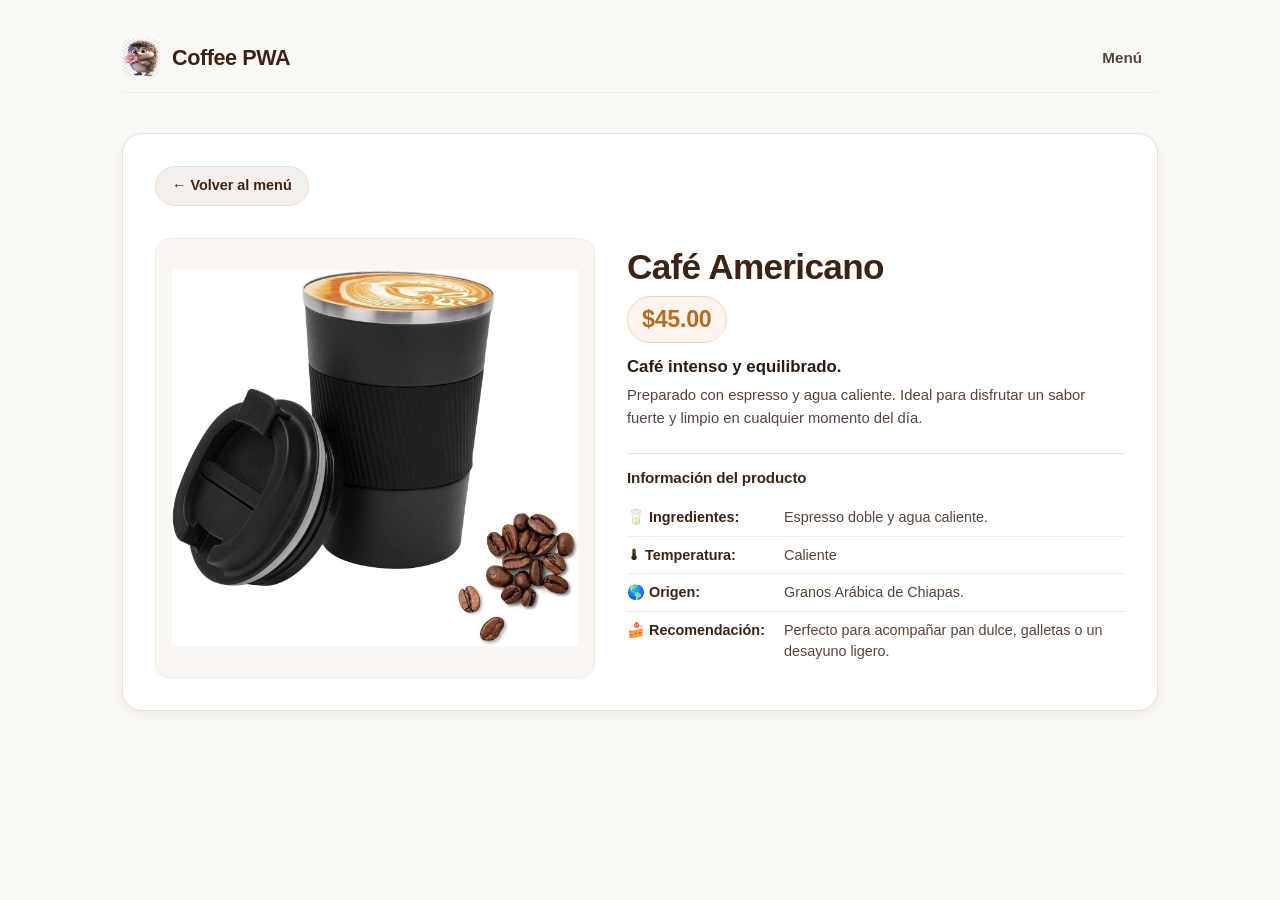
==== commit ffbc0551: "correcion de errores" ====
--- a/detalle.html
+++ b/detalle.html
@@ -10,20 +10,20 @@
     <link rel="preconnect" href="https://fonts.gstatic.com" crossorigin>
     <link href="https://fonts.googleapis.com/css2?family=Nunito:wght@400;600;700;800&display=swap" rel="stylesheet">
 
-    <link rel="stylesheet" href="/css/style.css?v=19">
-    <link rel="manifest" href="/manifest.json">
+    <link rel="stylesheet" href="css/style.css?v=24">
+    <link rel="manifest" href="manifest.json">
     <meta name="theme-color" content="#3D2314">
 </head>
 <body>
     <main>
         <header class="app-header">
             <nav>
-                <a href="/index.html" class="brand" aria-label="Coffee PWA Inicio">
-                    <img src="/imagenes/icons/icon-72x72.png" alt="Coffee PWA Logo" class="brand-logo">
+                <a href="index.html" class="brand" aria-label="Coffee PWA Inicio">
+                    <img src="imagenes/icons/icon-72x72.png" alt="Coffee PWA Logo" class="brand-logo">
                     <h1>Coffee PWA</h1>
                 </a>
                 <ul>
-                    <li><a href="/index.html">Menú</a></li>
+                    <li><a href="index.html">Menú</a></li>
                 </ul>
             </nav>
         </header>
@@ -31,8 +31,8 @@
         <section class="product-detail" id="detalle-producto"></section>
     </main>
 
-    <script src="/js/pokemon.service.js?v=17"></script>
-    <script src="/js/pokemon.ui.js?v=17"></script>
-    <script src="/js/app.js?v=17"></script>
+    <script src="js/pokemon.service.js?v=17"></script>
+    <script src="js/pokemon.ui.js?v=17"></script>
+    <script src="js/app.js?v=24"></script>
 </body>
 </html>
